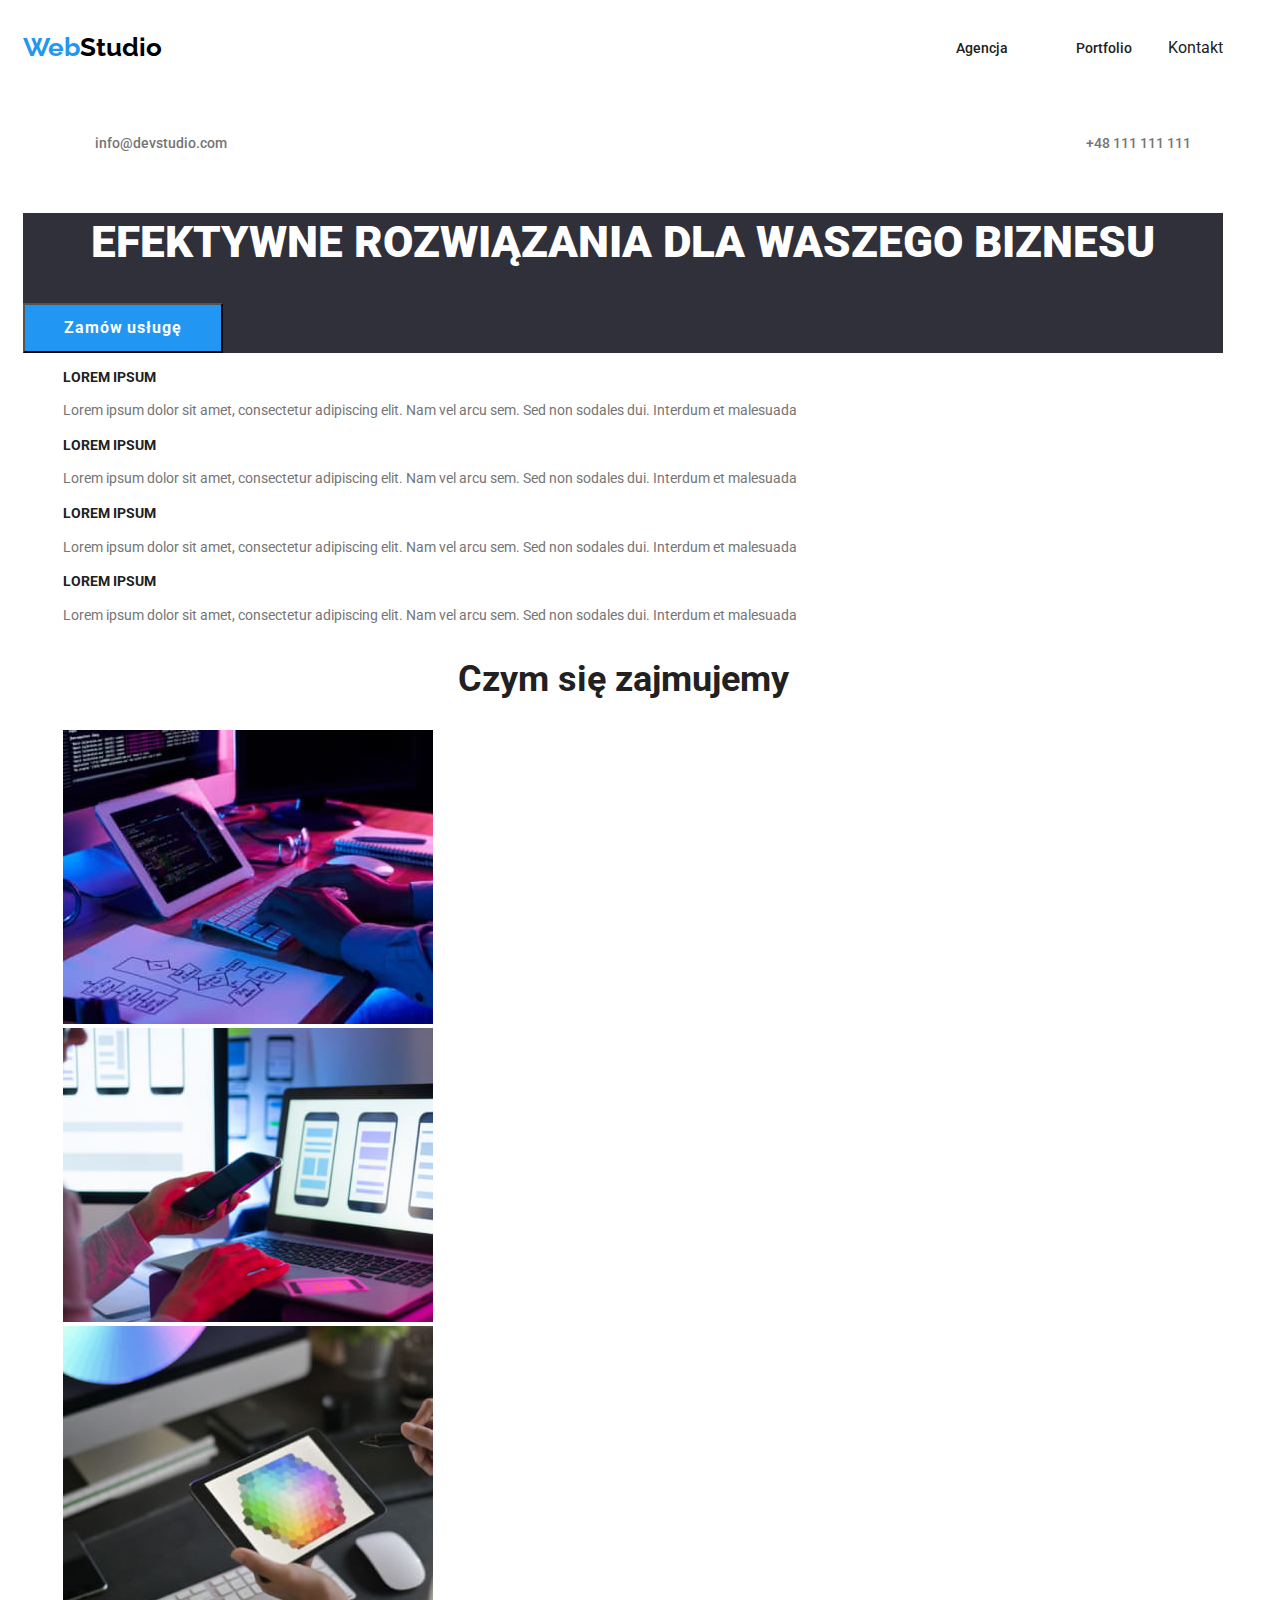
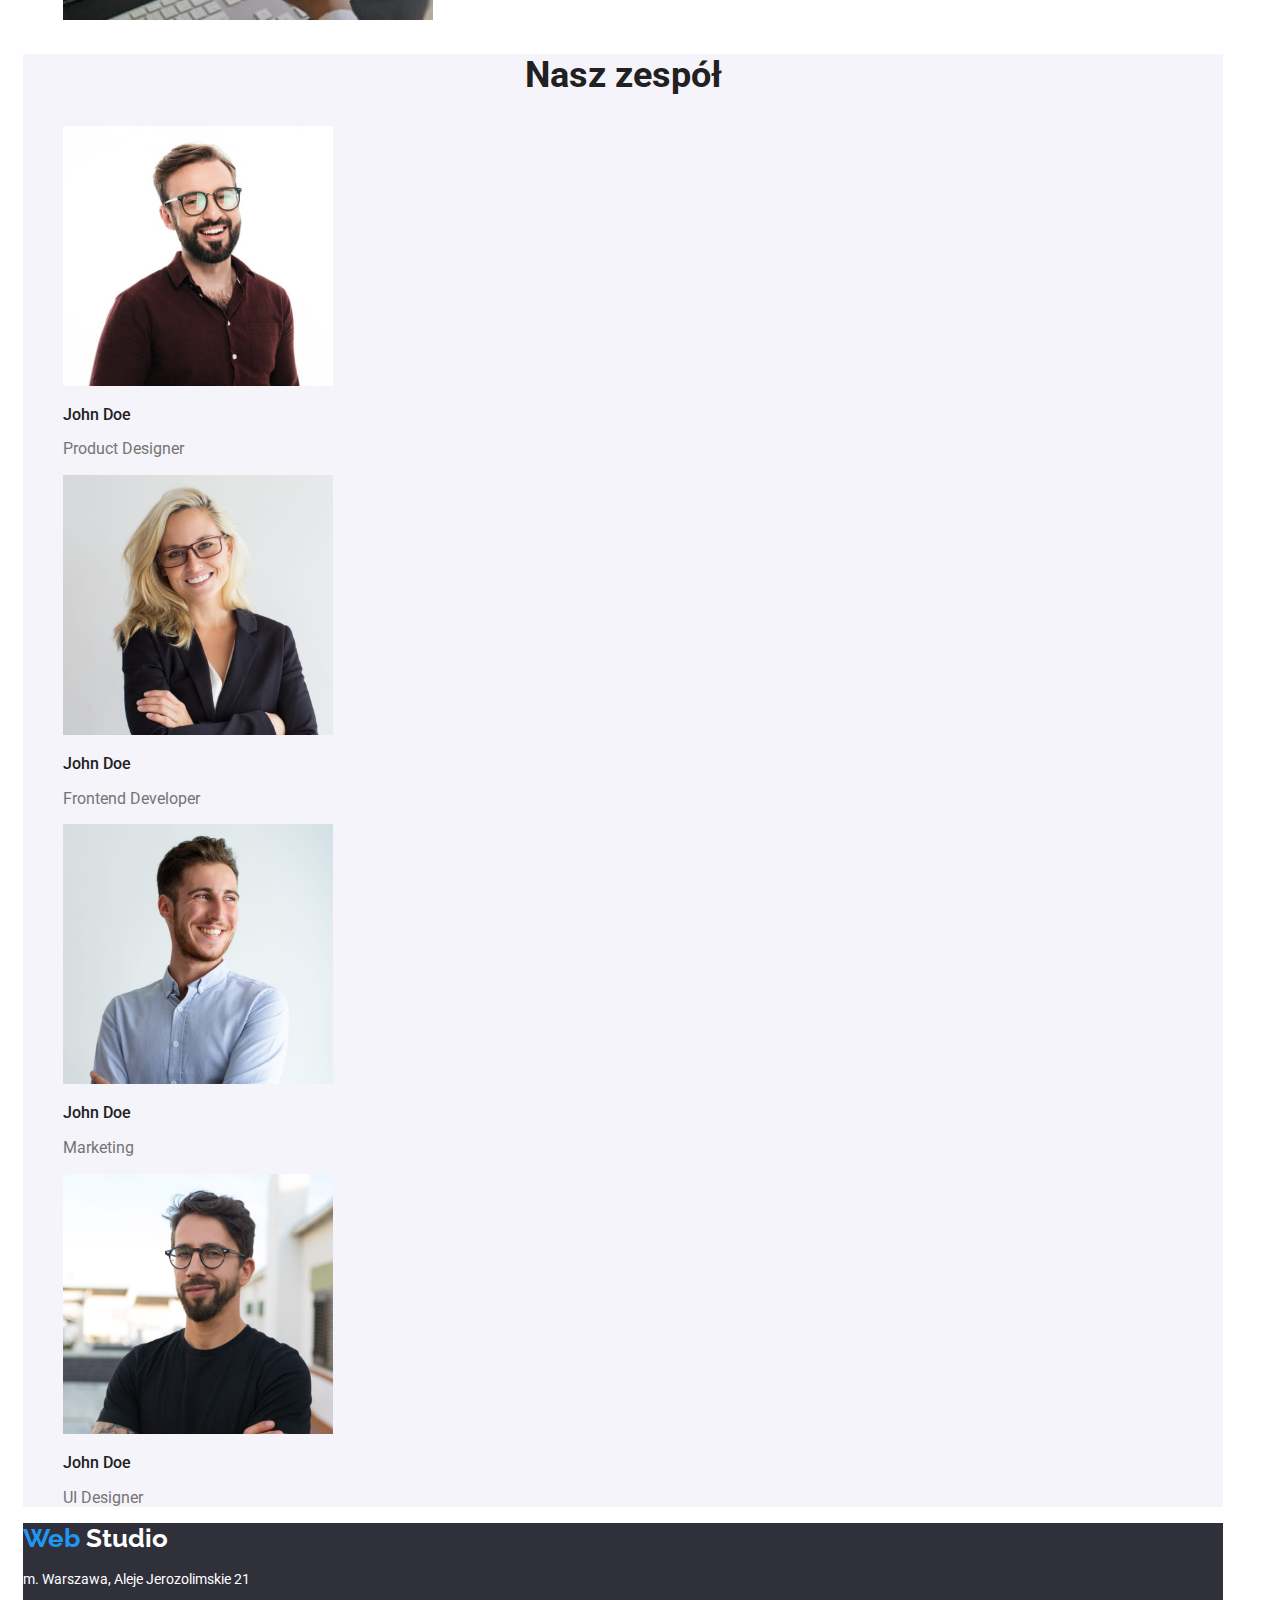
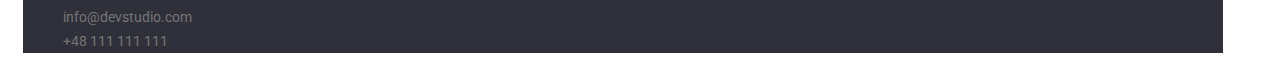
==== index.html @ 8aa7c11d "update files" ====
<!DOCTYPE html>
<html lang="pl">
  <head>
    <meta charset="UTF-8" >
    <meta http-equiv="X-UA-Compatible" content="IE=edge" >
    <meta name="viewport" content="width=device-width, initial-scale=1.0" >
    <title>Studio</title>
    <link rel="preconnect" href="https://fonts.googleapis.com" >
    <link rel="preconnect" href="https://fonts.gstatic.com" crossorigin >
    <link
      href="https://fonts.googleapis.com/css2?family=Raleway:wght@700&family=Roboto:wght@400;500;700;900&display=swap"
      rel="stylesheet"
    >
    <link rel="stylesheet" href="./css/styles.css" >
  </head>
  <body class="container">
    <header class="header-container">
      <nav class="flex-list">
        <a class="webstudio" href="#"
          ><span class="logo-element">Web</span
          ><span class="logo-second-element">Studio</span></a
        >
        <ul class="header-links">
          <li><a class="link" href="/">Agencja</a></li>
          <li><a class="link" href="./portfolio.html">Portfolio</a></li>
          <li"><a class="link" href="/kontakt">Kontakt</a></li>
        </ul>
      </nav>
      <div class="header-links" class="flex-list">
        <ul class="flex-list">
          <li>
            <a class="contacts-link" href="mailto:info@devstudio.com"
              >info@devstudio.com</a
            >
          </li>
          <li>
            <a class="contacts-link" href="tel:+48111111111">+48 111 111 111</a>
          </li>
        </ul>
      </div>
    </header>
    <main>
      <section class="first-section">
        <h1>EFEKTYWNE ROZWIĄZANIA DLA WASZEGO BIZNESU</h1>
        <button type="button" class="button">Zamów usługę</button>
      </section>
      <section class="second-section">
        <!-- <h2>Lorem ipsum sekcja</h2> -->
        <div>
          <ul>
            <li>
              <h3>LOREM IPSUM</h3>
              <p class="second-section-paragraph">
                Lorem ipsum dolor sit amet, consectetur adipiscing elit. Nam vel
                arcu sem. Sed non sodales dui. Interdum et malesuada
              </p>
            </li>
            <li>
              <h3>LOREM IPSUM</h3>
              <p class="second-section-paragraph">
                Lorem ipsum dolor sit amet, consectetur adipiscing elit. Nam vel
                arcu sem. Sed non sodales dui. Interdum et malesuada
              </p>
            </li>
            <li>
              <h3>LOREM IPSUM</h3>
              <p class="second-section-paragraph">
                Lorem ipsum dolor sit amet, consectetur adipiscing elit. Nam vel
                arcu sem. Sed non sodales dui. Interdum et malesuada
              </p>
            </li>
            <li>
              <h3>LOREM IPSUM</h3>
              <p class="second-section-paragraph">
                Lorem ipsum dolor sit amet, consectetur adipiscing elit. Nam vel
                arcu sem. Sed non sodales dui. Interdum et malesuada
              </p>
            </li>
          </ul>
        </div>
      </section>
      <section class="second-section">
        <div>
          <h2>Czym się zajmujemy</h2>
          <ul>
            <li>
              <img
                src="./images/img1.jpg"
                alt="programowanie"
                width="370"
                height="294"
              >
            </li>
            <li>
              <img
                src="./images/img2.jpg"
                alt="tworzenie aplikacji"
                width="370"
                height="294"
              >
            </li>
            <li>
              <img
                src="./images/img3.jpg"
                alt="tworzenie grafiki"
                width="370"
                height="294"
              >
            </li>
          </ul>
        </div>
      </section>
      <section class="third-section">
        <h2>Nasz zespół</h2>
        <ul>
          <li>
            <img
              src="./images/img4.jpg"
              alt="John Doe"
              width="270"
              height="260"
            >
            <h3>John Doe</h3>
            <p class="position-description">Product Designer</p>
          </li>
          <li>
            <img
              src="./images/img5.jpg"
              alt="John Doe"
              width="270"
              height="260"
            >
            <h3>John Doe</h3>
            <p class="position-description">Frontend Developer</p>
          </li>
          <li>
            <img
              src="./images/img6.jpg"
              alt="John Doe"
              width="270"
              height="260"
            >
            <h3>John Doe</h3>
            <p class="position-description">Marketing</p>
          </li>
          <li>
            <img
              src="./images/img7.jpg"
              alt="John Doe"
              width="270"
              height="260"
            >
            <h3>John Doe</h3>
            <p class="position-description">UI Designer</p>
          </li>
        </ul>
      </section>
    </main>
    <footer>
      <a class="webstudio" href="#"
        ><span class="logo-element">Web</span>
        <span class="logo-footer">Studio</span></a
      >
      <address>
        <p>m. Warszawa, Aleje Jerozolimskie 21</p>
        <ul>
          <li>
            <a class="contacts-link" href="mailto:info@devstudio.com"
              >info@devstudio.com</a
            >
          </li>
          <li>
            <a class="contacts-link" href="tel:+48111111111">+48 111 111 111</a>
          </li>
        </ul>
      </address>
    </footer>
  </body>
</html>
---- css/styles.css ----
:root{
  --background-color-haeder:rgba(255, 255, 255, 1);
  --second-brand-color:rgba(47, 48, 58, 1);
  --list-font-color:rgba(117, 117, 117, 1);
}
body {
  font-family: "Roboto", sans-serif, "Raleway", sans-serif;
  color:rgba(33, 33, 33, 1);
}
/* header */
header {
  background-color:var(--background-color-haeder);
}
.webstudio {
  font-family: "Raleway", sans-serif;
  font-weight: 700;
  font-size: 26px;
  line-height: 1.17;
  text-decoration: none;
  cursor: auto;
  margin-top: 24px;
  margin-bottom:25px;
}
.logo-element {
  color: #2196f3;
}
.header-links li {
  font-weight: 500;
  font-size: 14px;
  line-height: 1.17;
  margin-top: 32px;
  margin:32px;
}
.link {
  color: rgba(33, 33, 33, 1);
  text-decoration: none;
}
.link:active,
.link:hover,
.link:focus {
  color: rgba(33, 150, 243, 1);
}
.contacts-link {
  color: var(--list-font-color);
  text-decoration: none;
}
.contacts-link:active,
.contacts-link:hover,
.contacts-link:focus {
  color: rgba(33, 150, 243, 1);
}
.logo-second-element {
  color: rgba(0, 0, 0, 1);
}
/* main */
.first-section {
  background-color: #2f303a;
}

h1 {
  color: #ffffff;
  text-align: center;
  font-size: 44px;
  line-height: 1.36;
  font-weight: 900;
}
button {
  font-family: inherit;
  background-color: rgba(33, 150, 243, 1);
  width: 200px;
  height: 50px;
  color: rgba(255, 255, 255, 1);
  font-weight: 700;
  font-size: 16px;
  line-height: 1.87;
  letter-spacing: 0.06em;
  text-align: center;
  cursor: pointer;
}

.button:active,
.button:hover,
.button:focus {
  background-color: rgb(16, 234, 250);
}
/* sections */
h2 {
  font-size: 36px;
  line-height: 1.17;
  text-align: center;
}
.second-section {
  background-color: #ffffff;
}
.second-section h3 {
  font-size: 14px;
  line-height: 1.17;
}
.second-section-paragraph {
  color: var(--list-font-color);
  font-size: 14px;
  line-height: 1.71;
}
.third-section {
  background-color: #f5f4fa;
}
.third-section h3 {
  font-weight: 500;
  font-size: 16px;
  line-height: 1.17;
}
.position-description {
  color: var(--list-font-color);
  font-size: 16px;
  line-height: 1.17;
}
footer {
  background-color:var(--second-brand-color);
}
.logo-footer {
  color: #ffffff;
}
address {
  font-size: 14px;
  line-height: 1.71;
  font-style: normal;
}
address > p {
  color: #ffffff;
  font-weight: 400;
  font-size: 14px;
  line-height: 1.71;
}
.contacts {
  color: rgba(255, 255, 255, 0.6);
  text-decoration: none;
}
ul {
  list-style-type: none;
}
.footer-portfolio {
  text-decoration-line: underline;
  color: var(--list-font-color);
}
.button-portfolio {
  color: rgba(33, 33, 33, 1);
  font-weight: 500;
  font-size: 16px;
  line-height: 1.625;
  letter-spacing: 0.03em;
  text-align: center;
  background-color: rgba(245, 244, 250, 1);
  width: 93px;
  height: 38px;
}
.button-portfolio:active,
.button-portfolio:focus,
.button-portfolio:hover {
  background-color: rgba(33, 150, 243, 1);
  color: rgba(255, 255, 255, 1);
}
.main-portfolio h3 {
  font-size: 18px;
  line-height: 2;
}
.main-portfolio p {
  color: var(--list-font-color);
  font-size: 16px;
  line-height: 1.875;
}
.main-portfolio section {
  background-color: #e5e5e5;
}
a:not(.webstudio){
  cursor:pointer;
}
.container{
  max-width: 1200px;
  padding: 0 15px;
}
header li{
  display: inline;
} 
/* * {
  box-sizing:content-box
} */
.flex-list {
  display: flex;
  flex-direction: row;
  flex-wrap: wrap;
  align-content: center;
  justify-content: space-between;
  align-items: center;
  /* margin-left: 215px;
  margin-right: 227px;
  flex-basis: ; */
}
.second-section main{
  display: flex;
  flex-direction: row;
  flex-wrap: wrap;
  align-content: center;
  justify-content: space-between;
}
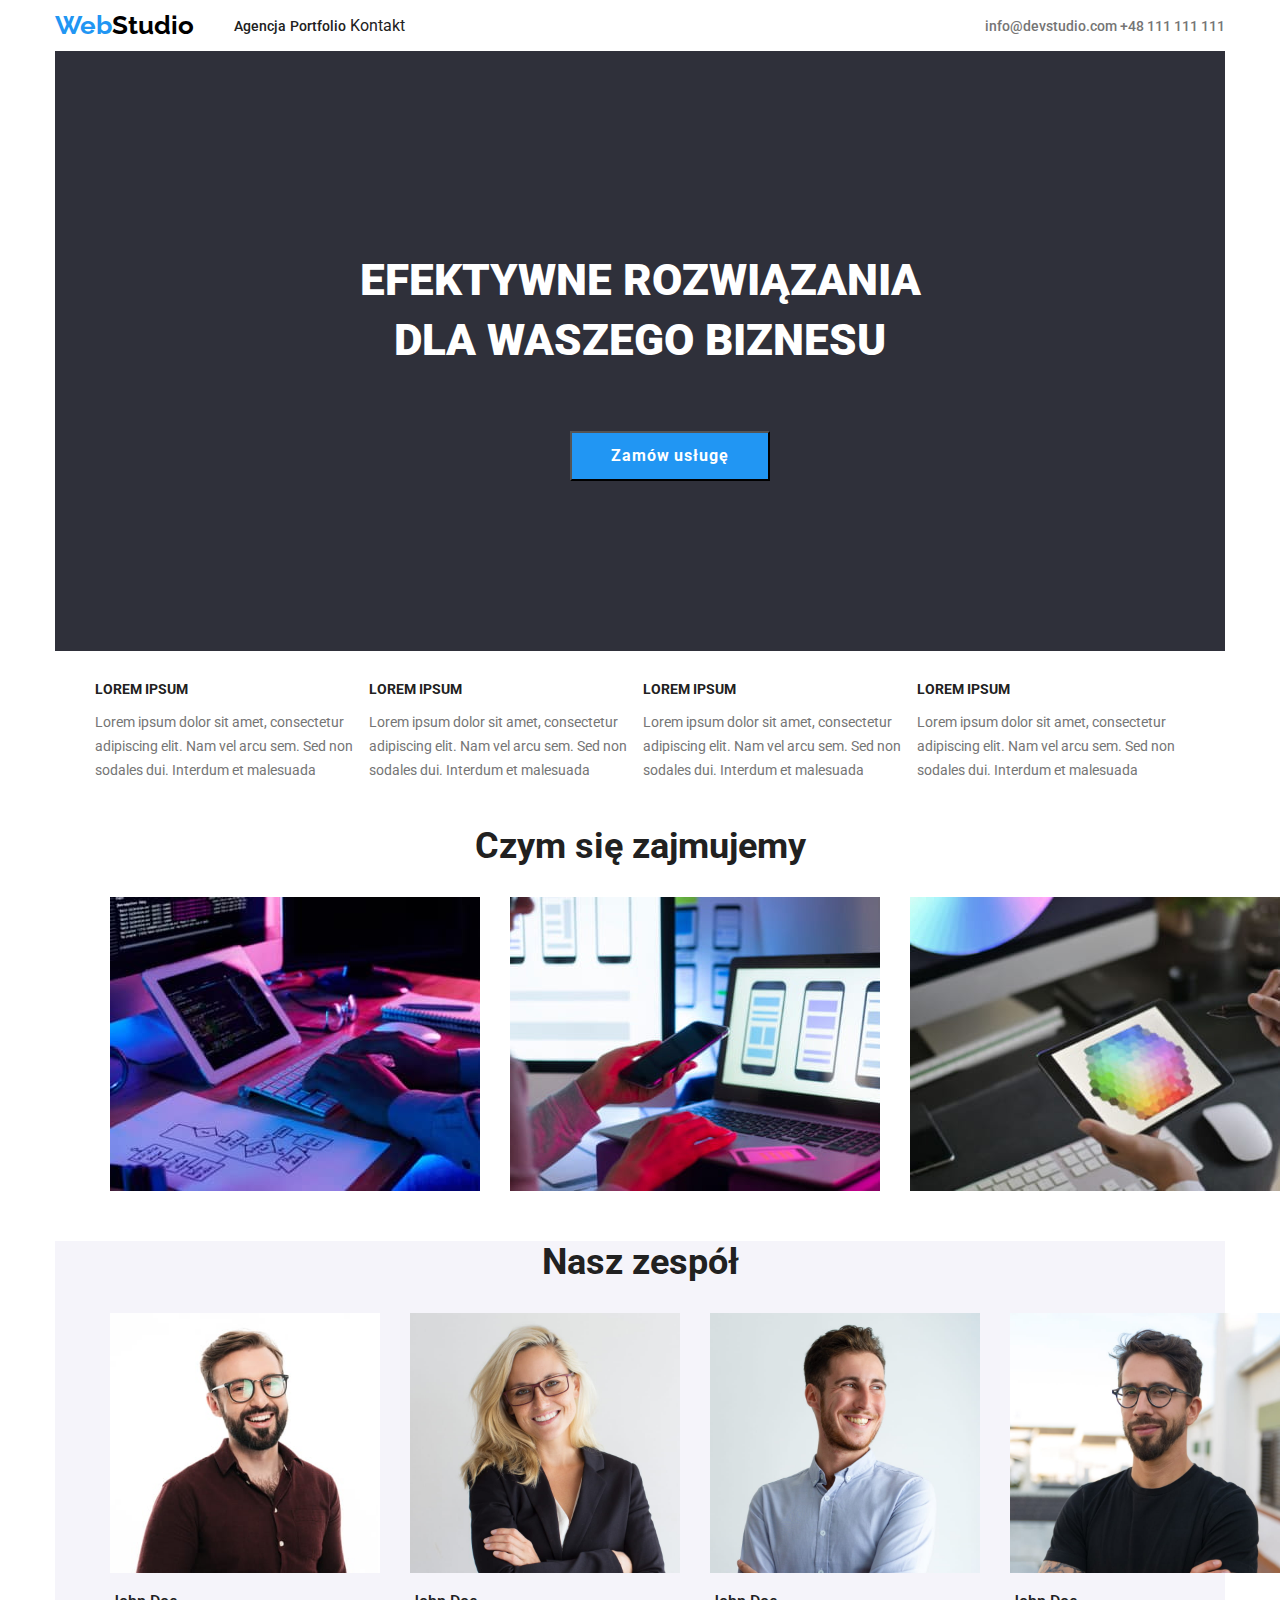
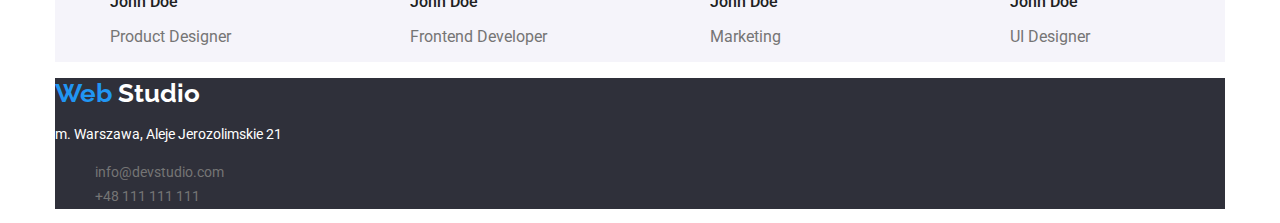
==== commit e51aa004: "update2" ====
--- a/index.html
+++ b/index.html
@@ -40,36 +40,38 @@
       </div>
     </header>
     <main>
-      <section class="first-section">
-        <h1>EFEKTYWNE ROZWIĄZANIA DLA WASZEGO BIZNESU</h1>
-        <button type="button" class="button">Zamów usługę</button>
+      <section class="first-section container" >
+        <div>
+          <div class="container"><h1 class="header-main">EFEKTYWNE ROZWIĄZANIA DLA WASZEGO BIZNESU</h1></div>
+          <div class="button-container"><button type="button" class="button">Zamów usługę</button></div>
+        </div>
       </section>
       <section class="second-section">
         <!-- <h2>Lorem ipsum sekcja</h2> -->
-        <div>
+        <div class="second-section-flex">
           <ul>
-            <li>
+            <li class="list-item">
               <h3>LOREM IPSUM</h3>
               <p class="second-section-paragraph">
                 Lorem ipsum dolor sit amet, consectetur adipiscing elit. Nam vel
                 arcu sem. Sed non sodales dui. Interdum et malesuada
               </p>
             </li>
-            <li>
+            <li class="list-item">
               <h3>LOREM IPSUM</h3>
               <p class="second-section-paragraph">
                 Lorem ipsum dolor sit amet, consectetur adipiscing elit. Nam vel
                 arcu sem. Sed non sodales dui. Interdum et malesuada
               </p>
             </li>
-            <li>
+            <li class="list-item">
               <h3>LOREM IPSUM</h3>
               <p class="second-section-paragraph">
                 Lorem ipsum dolor sit amet, consectetur adipiscing elit. Nam vel
                 arcu sem. Sed non sodales dui. Interdum et malesuada
               </p>
             </li>
-            <li>
+            <li class="list-item">
               <h3>LOREM IPSUM</h3>
               <p class="second-section-paragraph">
                 Lorem ipsum dolor sit amet, consectetur adipiscing elit. Nam vel
@@ -80,9 +82,9 @@
         </div>
       </section>
       <section class="second-section">
-        <div>
+        <div class="container">
           <h2>Czym się zajmujemy</h2>
-          <ul>
+          <ul class="image-section-1">
             <li>
               <img
                 src="./images/img1.jpg"
@@ -110,9 +112,9 @@
           </ul>
         </div>
       </section>
-      <section class="third-section">
+      <section class="third-section container">
         <h2>Nasz zespół</h2>
-        <ul>
+        <ul class="image-section-2">
           <li>
             <img
               src="./images/img4.jpg"
--- a/css/styles.css
+++ b/css/styles.css
@@ -18,8 +18,8 @@
   line-height: 1.17;
   text-decoration: none;
   cursor: auto;
-  margin-top: 24px;
-  margin-bottom:25px;
+  margin: auto;
+  padding:auto;
 }
 .logo-element {
   color: #2196f3;
@@ -28,8 +28,8 @@
   font-weight: 500;
   font-size: 14px;
   line-height: 1.17;
-  margin-top: 32px;
-  margin:32px;
+  margin:auto;
+  padding: auto;
 }
 .link {
   color: rgba(33, 33, 33, 1);
@@ -55,6 +55,7 @@
 /* main */
 .first-section {
   background-color: #2f303a;
+  height: 600px;
 }
 
 h1 {
@@ -177,28 +178,76 @@
 .container{
   max-width: 1200px;
   padding: 0 15px;
+  margin:0 auto;
+  width: 100%;
 }
 header li{
   display: inline;
 } 
-/* * {
-  box-sizing:content-box
-} */
-.flex-list {
+* {
+  box-sizing: border-box;
+}
+.header-container {
   display: flex;
   flex-direction: row;
   flex-wrap: wrap;
   align-content: center;
-  justify-content: space-between;
+  justify-content:space-between;
   align-items: center;
-  /* margin-left: 215px;
-  margin-right: 227px;
-  flex-basis: ; */
-}
-.second-section main{
+  background-size:cover;
+}
+nav {
   display: flex;
-  flex-direction: row;
-  flex-wrap: wrap;
+}
+.list-item{
+  display: inline-block;
+  width:270px;
+  height:101px;
+  flex-basis:280px;
+}
+.second-section{
+  display:flex;
+  justify-content:space-between;
+  flex-direction:row;
+  justify-content:flex-start;
+}
+.second-section-paragraph{
+  margin-top:10px;
+  height:75px;
+  margin-right:10px;
+}
+.image-section-1{
+  display:flex;
+  flex-direction:row;
+  justify-content: space-around;
   align-content: center;
-  justify-content: space-between;
-}
+  gap:30px;
+
+}
+.image-section-2{
+  display:flex;
+  flex-direction:row;
+  justify-content: space-around;
+  align-content: center;
+  gap:30px;
+}
+
+.header-main{
+  display:inline-block;
+  max-width: 696px;
+  max-height: 120px;
+  margin-left:252px;
+  margin-right: 252px;
+  margin-top:200px;
+  margin-bottom:30px;
+
+}
+.button-container{
+  /* position:absolute; */
+  max-width: 200px;
+  max-height: 50px;
+  margin:30px 500px 210px 500px;
+  /* display: flex;
+  justify-content: center;
+  align-items: center; */
+}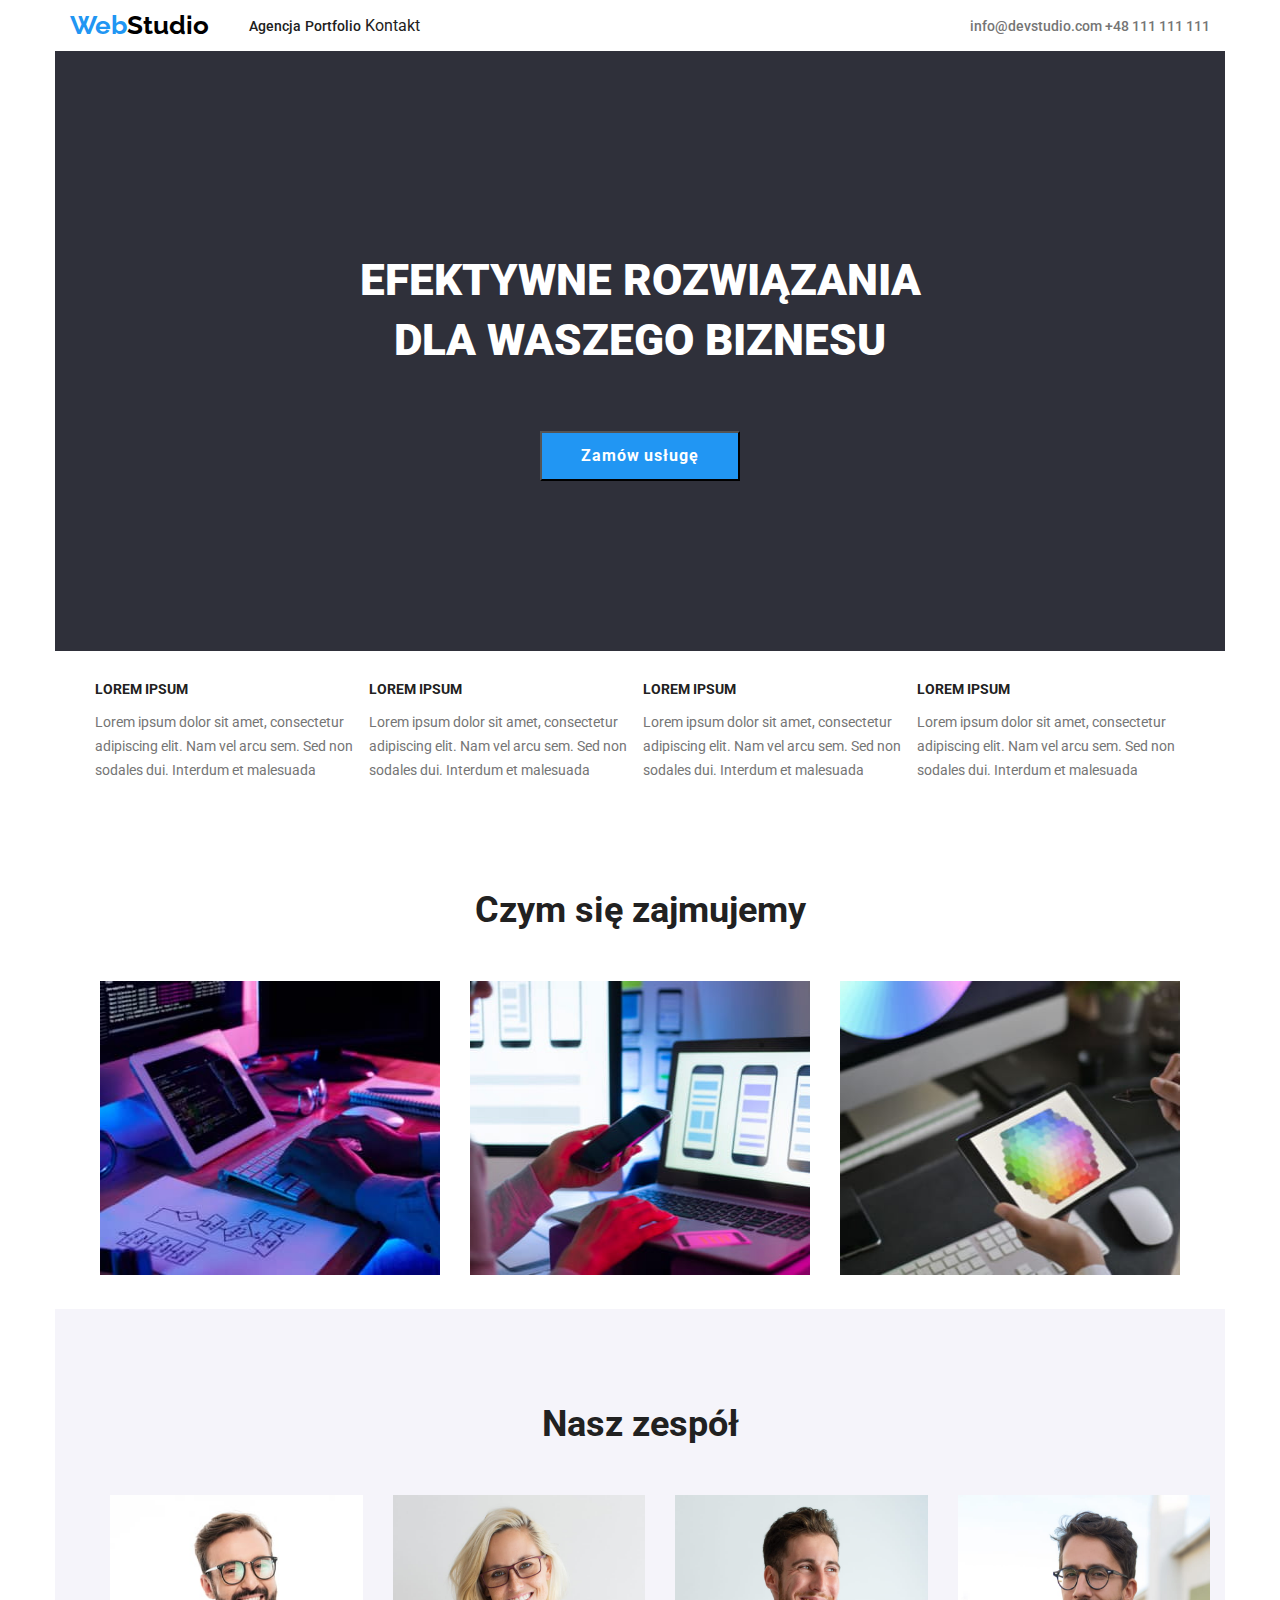
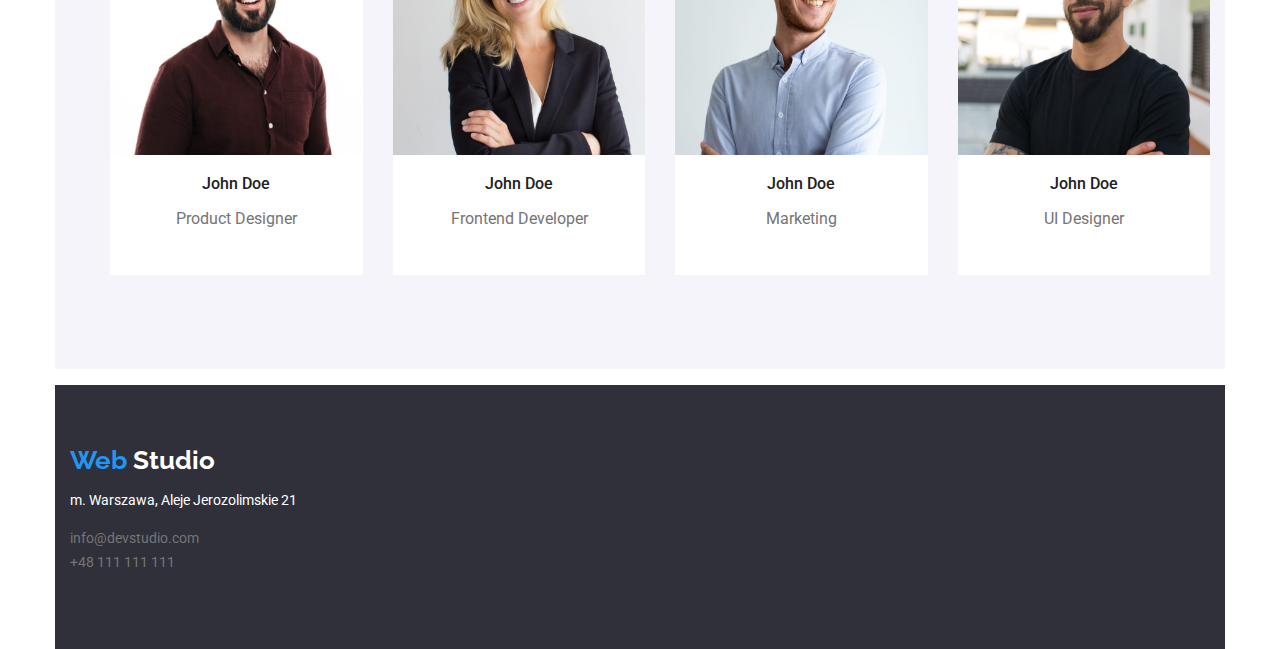
==== commit ee7194b8: "update3" ====
--- a/index.html
+++ b/index.html
@@ -14,7 +14,7 @@
     <link rel="stylesheet" href="./css/styles.css" >
   </head>
   <body class="container">
-    <header class="header-container">
+    <header class="header-container container">
       <nav class="flex-list">
         <a class="webstudio" href="#"
           ><span class="logo-element">Web</span
@@ -41,9 +41,9 @@
     </header>
     <main>
       <section class="first-section container" >
-        <div>
-          <div class="container"><h1 class="header-main">EFEKTYWNE ROZWIĄZANIA DLA WASZEGO BIZNESU</h1></div>
-          <div class="button-container"><button type="button" class="button">Zamów usługę</button></div>
+        <div class="first-section container">
+        <div><h1 class="header-main">EFEKTYWNE ROZWIĄZANIA DLA WASZEGO BIZNESU</h1></div>
+        <div class="button-container"><button type="button" class="button">Zamów usługę</button></div>
         </div>
       </section>
       <section class="second-section">
@@ -81,10 +81,10 @@
           </ul>
         </div>
       </section>
-      <section class="second-section">
+      <section class="second-section container">
         <div class="container">
-          <h2>Czym się zajmujemy</h2>
-          <ul class="image-section-1">
+          <h2 class="container team-description">Czym się zajmujemy</h2>
+          <ul class="image-section-1 container">
             <li>
               <img
                 src="./images/img1.jpg"
@@ -113,69 +113,71 @@
         </div>
       </section>
       <section class="third-section container">
-        <h2>Nasz zespół</h2>
+        <h2 class="team-description">Nasz zespół</h2>
         <ul class="image-section-2">
           <li>
-            <img
+            <div class="photo-block"><img
               src="./images/img4.jpg"
               alt="John Doe"
               width="270"
               height="260"
             >
             <h3>John Doe</h3>
-            <p class="position-description">Product Designer</p>
+            <p class="position-description">Product Designer</p></div>
           </li>
           <li>
-            <img
+            <div class="photo-block"><img
               src="./images/img5.jpg"
               alt="John Doe"
               width="270"
               height="260"
             >
             <h3>John Doe</h3>
-            <p class="position-description">Frontend Developer</p>
+            <p class="position-description">Frontend Developer</p></div>
           </li>
           <li>
-            <img
+            <div class="photo-block"><img
               src="./images/img6.jpg"
               alt="John Doe"
               width="270"
               height="260"
             >
             <h3>John Doe</h3>
-            <p class="position-description">Marketing</p>
+            <p class="position-description">Marketing</p></div>
           </li>
           <li>
-            <img
+            <div class="photo-block"><img
               src="./images/img7.jpg"
               alt="John Doe"
               width="270"
               height="260"
             >
             <h3>John Doe</h3>
-            <p class="position-description">UI Designer</p>
+            <p class="position-description">UI Designer</p></div>
           </li>
         </ul>
       </section>
     </main>
-    <footer>
-      <a class="webstudio" href="#"
-        ><span class="logo-element">Web</span>
-        <span class="logo-footer">Studio</span></a
-      >
-      <address>
-        <p>m. Warszawa, Aleje Jerozolimskie 21</p>
-        <ul>
-          <li>
-            <a class="contacts-link" href="mailto:info@devstudio.com"
+    <footer class="container">
+      <div class="footer-elements">
+        <a class="webstudio" href="#">
+          <span class="logo-element">Web</span>
+          <span class="logo-footer">Studio</span></a
+          >
+        <address>
+          <p>m. Warszawa, Aleje Jerozolimskie 21</p>
+          <ul class="footer-list">
+            <li>
+              <a class="contacts-link" href="mailto:info@devstudio.com"
               >info@devstudio.com</a
             >
-          </li>
-          <li>
-            <a class="contacts-link" href="tel:+48111111111">+48 111 111 111</a>
-          </li>
-        </ul>
-      </address>
+            </li>
+            <li>
+              <a class="contacts-link" href="tel:+48111111111">+48 111 111 111</a>
+            </li>
+          </ul>
+        </address>
+      </div>
     </footer>
   </body>
 </html>
--- a/css/styles.css
+++ b/css/styles.css
@@ -3,6 +3,15 @@
   --second-brand-color:rgba(47, 48, 58, 1);
   --list-font-color:rgba(117, 117, 117, 1);
 }
+* {
+  box-sizing: border-box;
+}
+.container{
+  max-width: 1200px;
+  padding: 0 15px;
+  margin:0 auto;
+  width: 100%;
+}
 body {
   font-family: "Roboto", sans-serif, "Raleway", sans-serif;
   color:rgba(33, 33, 33, 1);
@@ -37,7 +46,7 @@
 }
 .link:active,
 .link:hover,
-.link:focus {
+.link:focus {first-sec
   color: rgba(33, 150, 243, 1);
 }
 .contacts-link {
@@ -56,6 +65,7 @@
 .first-section {
   background-color: #2f303a;
   height: 600px;
+  position: relative;
 }
 
 h1 {
@@ -64,6 +74,7 @@
   font-size: 44px;
   line-height: 1.36;
   font-weight: 900;
+  /* padding:auto; */
 }
 button {
   font-family: inherit;
@@ -77,6 +88,7 @@
   letter-spacing: 0.06em;
   text-align: center;
   cursor: pointer;
+
 }
 
 .button:active,
@@ -89,6 +101,7 @@
   font-size: 36px;
   line-height: 1.17;
   text-align: center;
+  margin-bottom: 50px;
 }
 .second-section {
   background-color: #ffffff;
@@ -219,17 +232,21 @@
 .image-section-1{
   display:flex;
   flex-direction:row;
-  justify-content: space-around;
+  justify-content: space-between;
   align-content: center;
-  gap:30px;
-
+  column-gap: 30px;
+  margin-top:50px;
 }
 .image-section-2{
   display:flex;
   flex-direction:row;
-  justify-content: space-around;
+  justify-content:space-between;
   align-content: center;
-  gap:30px;
+  column-gap:30px;
+  
+}
+.first-section {
+  position: relative;
 }
 
 .header-main{
@@ -243,11 +260,30 @@
 
 }
 .button-container{
-  /* position:absolute; */
-  max-width: 200px;
-  max-height: 50px;
-  margin:30px 500px 210px 500px;
-  /* display: flex;
+  margin-top:30px;
+  display: flex;
   justify-content: center;
-  align-items: center; */
+  align-items: center;
+}
+img{
+  width:100%;
+} 
+.team-description{
+  padding-top:94px;
+}
+.photo-block{
+  background-color:rgba(255, 255, 255, 1);
+ text-align: center;
+ /* padding-bottom: 30px; */
+ margin-bottom: 94px;
+ padding-bottom: 30px;
+}
+.footer-elements{
+  padding-top:60px;
+  padding-bottom: 60px;
+  display:block;
+  
+}
+.footer-list{
+  padding-left:0;
 }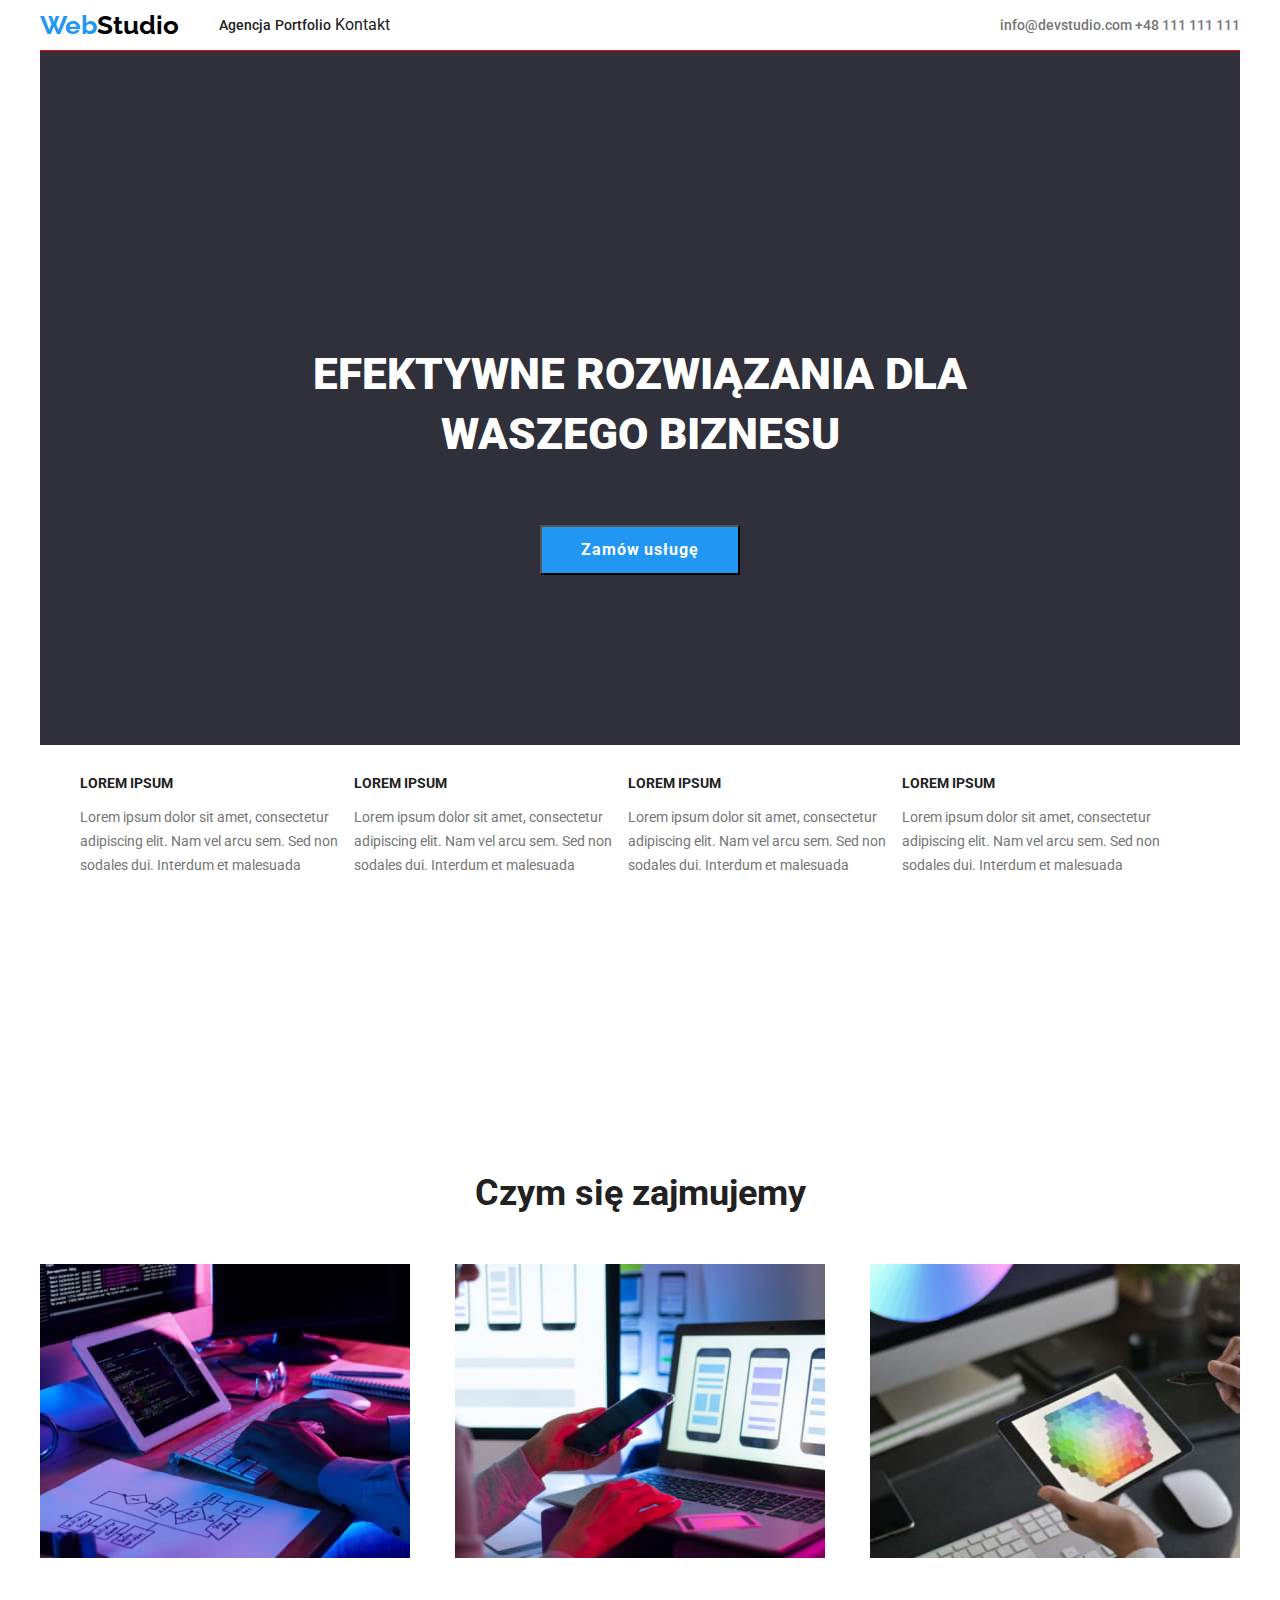
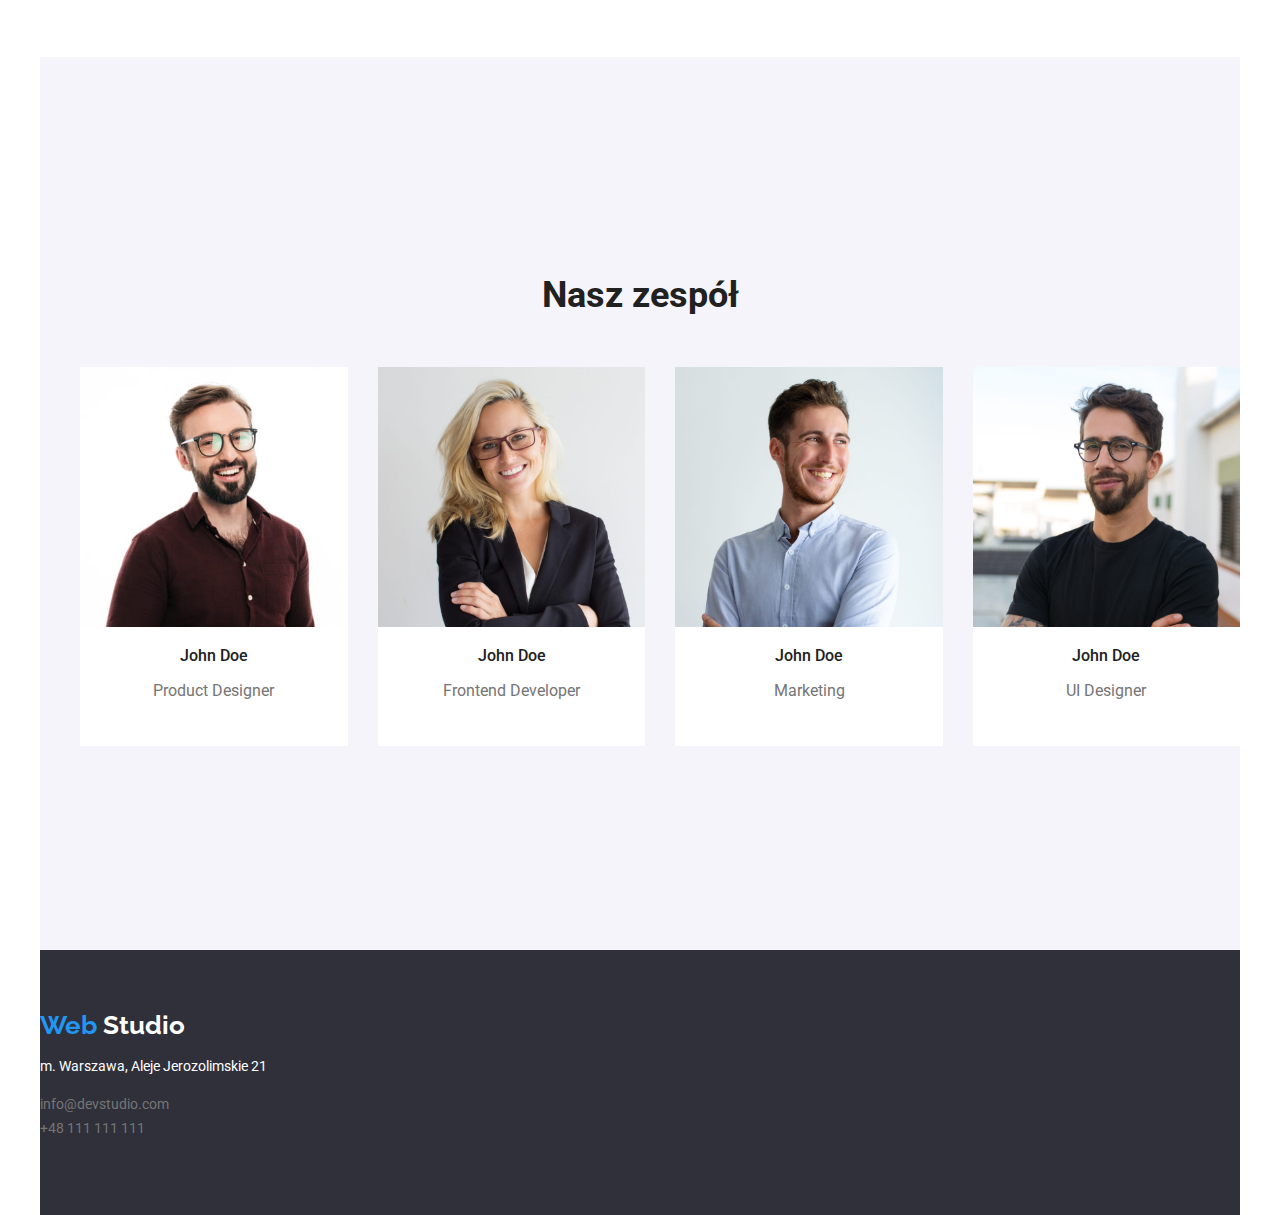
==== commit d05c867b: "update4" ====
--- a/index.html
+++ b/index.html
@@ -11,6 +11,10 @@
       href="https://fonts.googleapis.com/css2?family=Raleway:wght@700&family=Roboto:wght@400;500;700;900&display=swap"
       rel="stylesheet"
     >
+    <link
+    rel="stylesheet"
+    href="https://cdnjs.cloudflare.com/ajax/libs/modern-normalize/1.0.0/modern-normalize.min.css"
+  />
     <link rel="stylesheet" href="./css/styles.css" >
   </head>
   <body class="container">
@@ -40,13 +44,13 @@
       </div>
     </header>
     <main>
-      <section class="first-section container" >
+      <section class="first-section container section" >
         <div class="first-section container">
         <div><h1 class="header-main">EFEKTYWNE ROZWIĄZANIA DLA WASZEGO BIZNESU</h1></div>
         <div class="button-container"><button type="button" class="button">Zamów usługę</button></div>
         </div>
       </section>
-      <section class="second-section">
+      <section class="second-section section">
         <!-- <h2>Lorem ipsum sekcja</h2> -->
         <div class="second-section-flex">
           <ul>
@@ -81,12 +85,12 @@
           </ul>
         </div>
       </section>
-      <section class="second-section container">
+      <section class="second-section container section">
         <div class="container">
           <h2 class="container team-description">Czym się zajmujemy</h2>
           <ul class="image-section-1 container">
             <li>
-              <img
+              <img class="image-main-page"
                 src="./images/img1.jpg"
                 alt="programowanie"
                 width="370"
@@ -94,7 +98,7 @@
               >
             </li>
             <li>
-              <img
+              <img class="image-main-page"
                 src="./images/img2.jpg"
                 alt="tworzenie aplikacji"
                 width="370"
@@ -102,7 +106,7 @@
               >
             </li>
             <li>
-              <img
+              <img class="image-main-page"
                 src="./images/img3.jpg"
                 alt="tworzenie grafiki"
                 width="370"
@@ -112,11 +116,11 @@
           </ul>
         </div>
       </section>
-      <section class="third-section container">
+      <section class="third-section container section">
         <h2 class="team-description">Nasz zespół</h2>
         <ul class="image-section-2">
           <li>
-            <div class="photo-block"><img
+            <div class="photo-block"><img class="image-main-page"
               src="./images/img4.jpg"
               alt="John Doe"
               width="270"
@@ -126,7 +130,7 @@
             <p class="position-description">Product Designer</p></div>
           </li>
           <li>
-            <div class="photo-block"><img
+            <div class="photo-block"><img class="image-main-page"
               src="./images/img5.jpg"
               alt="John Doe"
               width="270"
@@ -136,7 +140,7 @@
             <p class="position-description">Frontend Developer</p></div>
           </li>
           <li>
-            <div class="photo-block"><img
+            <div class="photo-block"><img class="image-main-page"
               src="./images/img6.jpg"
               alt="John Doe"
               width="270"
@@ -146,7 +150,7 @@
             <p class="position-description">Marketing</p></div>
           </li>
           <li>
-            <div class="photo-block"><img
+            <div class="photo-block"><img class="image-main-page"
               src="./images/img7.jpg"
               alt="John Doe"
               width="270"
--- a/css/styles.css
+++ b/css/styles.css
@@ -8,7 +8,7 @@
 }
 .container{
   max-width: 1200px;
-  padding: 0 15px;
+  padding: 0;
   margin:0 auto;
   width: 100%;
 }
@@ -66,6 +66,7 @@
   background-color: #2f303a;
   height: 600px;
   position: relative;
+  padding: 0;
 }
 
 h1 {
@@ -105,6 +106,7 @@
 }
 .second-section {
   background-color: #ffffff;
+  
 }
 .second-section h3 {
   font-size: 14px;
@@ -183,14 +185,14 @@
   line-height: 1.875;
 }
 .main-portfolio section {
-  background-color: #e5e5e5;
+  background-color: rgba(255, 255, 255, 1);
 }
 a:not(.webstudio){
   cursor:pointer;
 }
 .container{
   max-width: 1200px;
-  padding: 0 15px;
+  padding: 0;
   margin:0 auto;
   width: 100%;
 }
@@ -265,7 +267,7 @@
   justify-content: center;
   align-items: center;
 }
-img{
+.image-main-page{
   width:100%;
 } 
 .team-description{
@@ -286,4 +288,35 @@
 }
 .footer-list{
   padding-left:0;
-}+}
+.button-links{
+  display:flex;
+  flex-direction: row;
+  align-items:flex-start;
+  justify-content: center;
+  margin-top: 100px;
+  margin-bottom:50px;
+}
+.portfolio-images{
+  display: flex;
+  flex-wrap:nowrap;
+  flex-direction: row;
+  align-items: center;
+  justify-content: center;
+  gap:30px;
+  padding: 0;
+  width: 100%;
+  margin: auto;
+
+}
+.photo-block-portfolio{
+  background-color:rgba(255, 255, 255, 1);
+}
+header{
+  border-bottom:solid red 1px;
+}
+.section{
+  padding-top: 94px;
+  padding-bottom: 94px;
+}
+
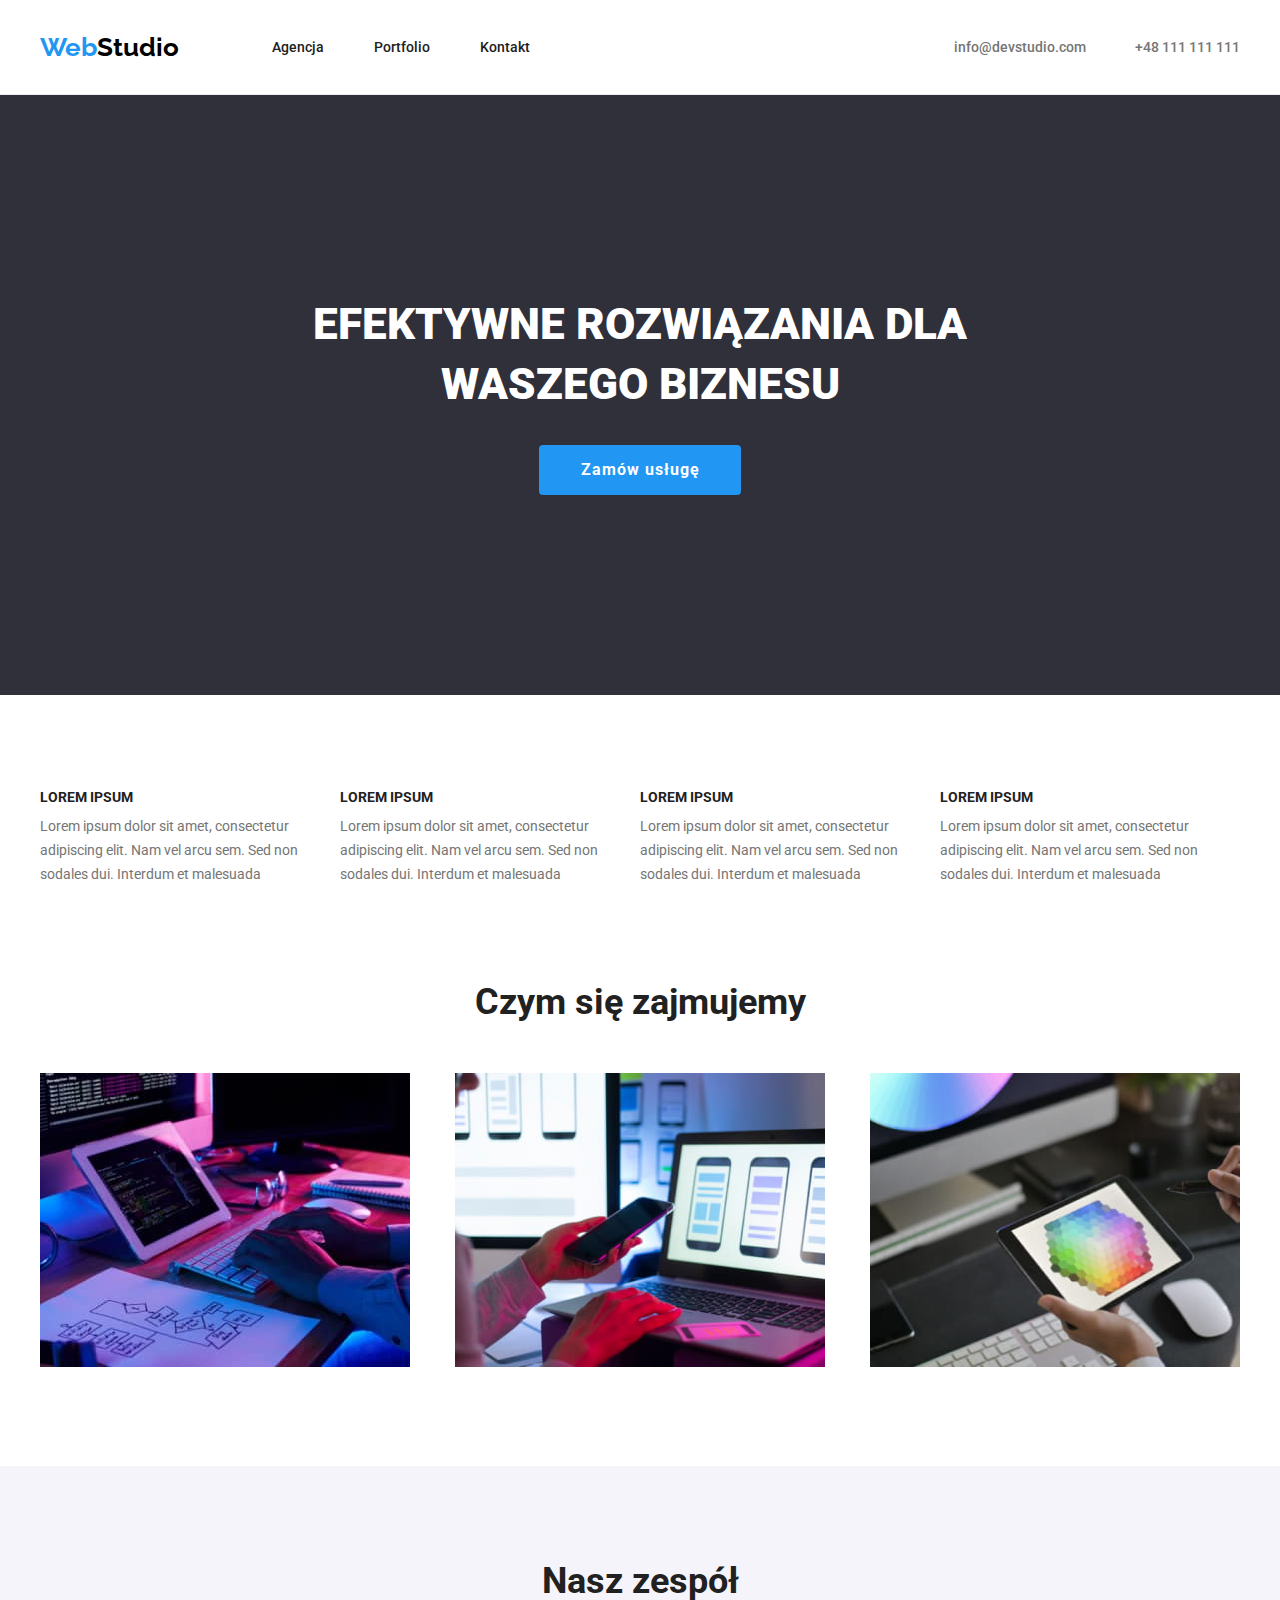
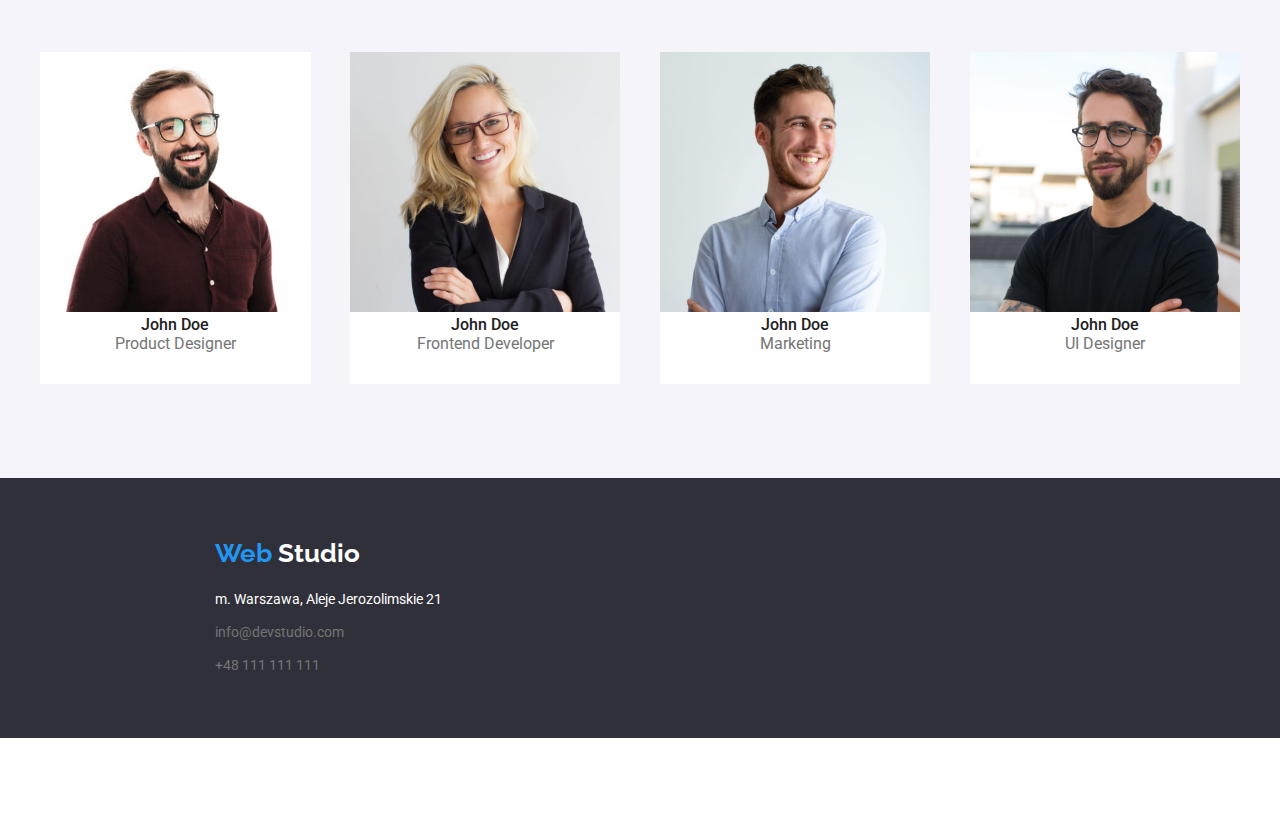
==== commit 3ce1d1b2: "last update" ====
--- a/index.html
+++ b/index.html
@@ -14,173 +14,183 @@
     <link
     rel="stylesheet"
     href="https://cdnjs.cloudflare.com/ajax/libs/modern-normalize/1.0.0/modern-normalize.min.css"
-  />
+  >
     <link rel="stylesheet" href="./css/styles.css" >
   </head>
-  <body class="container">
-    <header class="header-container container">
-      <nav class="flex-list">
-        <a class="webstudio" href="#"
-          ><span class="logo-element">Web</span
-          ><span class="logo-second-element">Studio</span></a
-        >
-        <ul class="header-links">
-          <li><a class="link" href="/">Agencja</a></li>
-          <li><a class="link" href="./portfolio.html">Portfolio</a></li>
-          <li"><a class="link" href="/kontakt">Kontakt</a></li>
-        </ul>
-      </nav>
-      <div class="header-links" class="flex-list">
-        <ul class="flex-list">
-          <li>
-            <a class="contacts-link" href="mailto:info@devstudio.com"
-              >info@devstudio.com</a
-            >
-          </li>
-          <li>
-            <a class="contacts-link" href="tel:+48111111111">+48 111 111 111</a>
-          </li>
-        </ul>
+  <body>
+    <header>
+      <div class="container header-container">
+        <nav>
+          <div class="logo"><a class="webstudio" href="#"
+          ><span class="logo-element ">Web</span
+          ><span class="logo-second-element">Studio</span></a> 
+          </div>
+          <ul class="header-links">
+            <li><a class="link" href="/">Agencja</a></li>
+            <li><a class="link" href="./portfolio.html">Portfolio</a></li>
+            <li><a class="link" href="/kontakt">Kontakt</a></li>
+          </ul>
+        </nav>
+        <div class="header-links address-list">
+          <ul class="flex-list">
+            <li>
+              <a class="contacts-link" href="mailto:info@devstudio.com"
+              >info@devstudio.com</a>
+            </li>
+            <li>
+              <a class="contacts-link" href="tel:+48111111111">+48 111 111 111</a>
+            </li>
+          </ul>
+        </div>
       </div>
     </header>
     <main>
-      <section class="first-section container section" >
+      <section class="first-section section" >
         <div class="first-section container">
-        <div><h1 class="header-main">EFEKTYWNE ROZWIĄZANIA DLA WASZEGO BIZNESU</h1></div>
-        <div class="button-container"><button type="button" class="button">Zamów usługę</button></div>
+          <div><h1 class="header-main">EFEKTYWNE ROZWIĄZANIA DLA WASZEGO BIZNESU</h1></div>
+          <div class="button-container"><button class="button" type="button">Zamów usługę</button></div>
         </div>
       </section>
-      <section class="second-section section">
+      <section class="second-section">
         <!-- <h2>Lorem ipsum sekcja</h2> -->
-        <div class="second-section-flex">
-          <ul>
-            <li class="list-item">
-              <h3>LOREM IPSUM</h3>
-              <p class="second-section-paragraph">
+        <div class="container">
+          <div class="second-section-flex">
+            <ul class="text-columns">
+              <li class="list-item">
+                <h3>LOREM IPSUM</h3>
+                <p class="second-section-paragraph">
                 Lorem ipsum dolor sit amet, consectetur adipiscing elit. Nam vel
                 arcu sem. Sed non sodales dui. Interdum et malesuada
-              </p>
-            </li>
-            <li class="list-item">
-              <h3>LOREM IPSUM</h3>
-              <p class="second-section-paragraph">
+                </p>
+              </li>
+              <li class="list-item">
+                <h3>LOREM IPSUM</h3>
+                <p class="second-section-paragraph">
                 Lorem ipsum dolor sit amet, consectetur adipiscing elit. Nam vel
                 arcu sem. Sed non sodales dui. Interdum et malesuada
-              </p>
-            </li>
-            <li class="list-item">
-              <h3>LOREM IPSUM</h3>
-              <p class="second-section-paragraph">
+                </p>
+              </li>
+              <li class="list-item">
+                <h3>LOREM IPSUM</h3>
+                <p class="second-section-paragraph">
                 Lorem ipsum dolor sit amet, consectetur adipiscing elit. Nam vel
                 arcu sem. Sed non sodales dui. Interdum et malesuada
-              </p>
-            </li>
-            <li class="list-item">
-              <h3>LOREM IPSUM</h3>
-              <p class="second-section-paragraph">
+                </p>
+              </li>
+              <li class="list-item">
+                <h3>LOREM IPSUM</h3>
+                <p class="second-section-paragraph">
                 Lorem ipsum dolor sit amet, consectetur adipiscing elit. Nam vel
                 arcu sem. Sed non sodales dui. Interdum et malesuada
-              </p>
-            </li>
-          </ul>
+                </p>
+              </li>
+            </ul>
+          </div>
         </div>
       </section>
-      <section class="second-section container section">
+      <section class="second-section  section">
         <div class="container">
-          <h2 class="container team-description">Czym się zajmujemy</h2>
-          <ul class="image-section-1 container">
-            <li>
-              <img class="image-main-page"
+          <div class="team-descripton-section">
+            <h2 class="container team-description">Czym się zajmujemy</h2>
+            <ul class="image-section-1 container">
+              <li>
+                <img class="image-main-page"
                 src="./images/img1.jpg"
                 alt="programowanie"
                 width="370"
                 height="294"
               >
-            </li>
-            <li>
-              <img class="image-main-page"
+              </li>
+              <li>
+                <img class="image-main-page"
                 src="./images/img2.jpg"
                 alt="tworzenie aplikacji"
                 width="370"
                 height="294"
               >
-            </li>
-            <li>
-              <img class="image-main-page"
+              </li>
+              <li>
+                <img class="image-main-page"
                 src="./images/img3.jpg"
                 alt="tworzenie grafiki"
                 width="370"
                 height="294"
               >
-            </li>
-          </ul>
+              </li>
+            </ul>
+          </div>
         </div>
       </section>
-      <section class="third-section container section">
-        <h2 class="team-description">Nasz zespół</h2>
-        <ul class="image-section-2">
-          <li>
-            <div class="photo-block"><img class="image-main-page"
+      <section class="third-section section">
+        <div class="=container">
+         <h2 class="team-description team-members">Nasz zespół</h2>
+         <ul class="image-section-2 container">
+           <li>
+             <div class="photo-block"><img class="image-main-page"
               src="./images/img4.jpg"
               alt="John Doe"
               width="270"
               height="260"
             >
-            <h3>John Doe</h3>
-            <p class="position-description">Product Designer</p></div>
-          </li>
-          <li>
-            <div class="photo-block"><img class="image-main-page"
+             <h3>John Doe</h3>
+             <p class="position-description">Product Designer</p></div>
+           </li>
+           <li>
+             <div class="photo-block"><img class="image-main-page"
               src="./images/img5.jpg"
               alt="John Doe"
               width="270"
               height="260"
             >
-            <h3>John Doe</h3>
-            <p class="position-description">Frontend Developer</p></div>
-          </li>
-          <li>
-            <div class="photo-block"><img class="image-main-page"
+             <h3>John Doe</h3>
+             <p class="position-description">Frontend Developer</p></div>
+           </li>
+           <li>
+             <div class="photo-block"><img class="image-main-page"
               src="./images/img6.jpg"
               alt="John Doe"
               width="270"
               height="260"
             >
-            <h3>John Doe</h3>
-            <p class="position-description">Marketing</p></div>
-          </li>
-          <li>
-            <div class="photo-block"><img class="image-main-page"
+             <h3>John Doe</h3>
+             <p class="position-description">Marketing</p></div>
+           </li>
+           <li>
+             <div class="photo-block"><img class="image-main-page"
               src="./images/img7.jpg"
               alt="John Doe"
               width="270"
               height="260"
             >
-            <h3>John Doe</h3>
-            <p class="position-description">UI Designer</p></div>
-          </li>
-        </ul>
+             <h3>John Doe</h3>
+             <p class="position-description">UI Designer</p></div>
+           </li>
+         </ul>
+       </div>
       </section>
     </main>
-    <footer class="container">
+    <footer>
       <div class="footer-elements">
-        <a class="webstudio" href="#">
-          <span class="logo-element">Web</span>
-          <span class="logo-footer">Studio</span></a
-          >
-        <address>
-          <p>m. Warszawa, Aleje Jerozolimskie 21</p>
-          <ul class="footer-list">
-            <li>
-              <a class="contacts-link" href="mailto:info@devstudio.com"
-              >info@devstudio.com</a
+        <div class="logo logo-footer-style">
+          <a class="webstudio" href="#">
+            <span class="logo-element">Web</span>
+            <span class="logo-footer">Studio</span></a
             >
-            </li>
-            <li>
-              <a class="contacts-link" href="tel:+48111111111">+48 111 111 111</a>
-            </li>
-          </ul>
-        </address>
+        </div>
+        <div class="footer-address">
+          <address>
+            <p class="address-footer">m. Warszawa, Aleje Jerozolimskie 21</p>
+            <ul class="footer-list">
+                <li class="link-first"><a class="contacts-link" href="mailto:info@devstudio.com"
+                >info@devstudio.com</a
+                >
+                </li>
+              <li>
+                <div ><a class="contacts-link" href="tel:+48111111111">+48 111 111 111</a></div>
+              </li>
+            </ul>
+          </address>
+        </div>
       </div>
     </footer>
   </body>
--- a/css/styles.css
+++ b/css/styles.css
@@ -5,10 +5,12 @@
 }
 * {
   box-sizing: border-box;
+  margin: 0;
+  padding: 0;
 }
 .container{
   max-width: 1200px;
-  padding: 0;
+  padding: 0 15px;
   margin:0 auto;
   width: 100%;
 }
@@ -19,7 +21,10 @@
 /* header */
 header {
   background-color:var(--background-color-haeder);
-}
+  padding-top: 32px;
+  padding-bottom:32px;
+}
+ 
 .webstudio {
   font-family: "Raleway", sans-serif;
   font-weight: 700;
@@ -27,8 +32,10 @@
   line-height: 1.17;
   text-decoration: none;
   cursor: auto;
-  margin: auto;
-  padding:auto;
+  cursor:none;
+}
+.logo{
+  margin:auto;
 }
 .logo-element {
   color: #2196f3;
@@ -38,7 +45,8 @@
   font-size: 14px;
   line-height: 1.17;
   margin:auto;
-  padding: auto;
+  /* margin:auto;
+  padding: auto; */
 }
 .link {
   color: rgba(33, 33, 33, 1);
@@ -46,7 +54,7 @@
 }
 .link:active,
 .link:hover,
-.link:focus {first-sec
+.link:focus {
   color: rgba(33, 150, 243, 1);
 }
 .contacts-link {
@@ -64,9 +72,6 @@
 /* main */
 .first-section {
   background-color: #2f303a;
-  height: 600px;
-  position: relative;
-  padding: 0;
 }
 
 h1 {
@@ -75,13 +80,11 @@
   font-size: 44px;
   line-height: 1.36;
   font-weight: 900;
-  /* padding:auto; */
-}
-button {
+  padding-top:200px;
+}
+.button {
   font-family: inherit;
   background-color: rgba(33, 150, 243, 1);
-  width: 200px;
-  height: 50px;
   color: rgba(255, 255, 255, 1);
   font-weight: 700;
   font-size: 16px;
@@ -89,7 +92,13 @@
   letter-spacing: 0.06em;
   text-align: center;
   cursor: pointer;
-
+  padding-top:10px;
+  padding-bottom:10px;
+  padding-left: 42px;
+  padding-right:41px;
+  border-style:none;
+  border-radius: 4px;
+  margin-bottom:200px;
 }
 
 .button:active,
@@ -106,7 +115,7 @@
 }
 .second-section {
   background-color: #ffffff;
-  
+  padding-top:94px;
 }
 .second-section h3 {
   font-size: 14px;
@@ -166,8 +175,9 @@
   letter-spacing: 0.03em;
   text-align: center;
   background-color: rgba(245, 244, 250, 1);
-  width: 93px;
-  height: 38px;
+  padding:6px 22px 6px 22px;
+  border-style: none;
+  border-radius:4px;
 }
 .button-portfolio:active,
 .button-portfolio:focus,
@@ -190,6 +200,9 @@
 a:not(.webstudio){
   cursor:pointer;
 }
+/* .webstudio:hover{
+  color: rgba(33, 150, 243, 1);
+} */
 .container{
   max-width: 1200px;
   padding: 0;
@@ -205,20 +218,19 @@
 .header-container {
   display: flex;
   flex-direction: row;
-  flex-wrap: wrap;
+  flex-wrap:nowrap;
   align-content: center;
   justify-content:space-between;
-  align-items: center;
+  align-items:center;
   background-size:cover;
 }
 nav {
   display: flex;
-}
-.list-item{
-  display: inline-block;
-  width:270px;
-  height:101px;
-  flex-basis:280px;
+  display: flex;
+  flex-direction: row;
+  flex-wrap:nowrap;
+  align-content: center;
+  align-items:center;
 }
 .second-section{
   display:flex;
@@ -228,8 +240,6 @@
 }
 .second-section-paragraph{
   margin-top:10px;
-  height:75px;
-  margin-right:10px;
 }
 .image-section-1{
   display:flex;
@@ -244,22 +254,17 @@
   flex-direction:row;
   justify-content:space-between;
   align-content: center;
-  column-gap:30px;
-  
-}
-.first-section {
-  position: relative;
-}
-
+  column-gap:10px;
+  padding-bottom:94px;
+}
+.team-descripton-section{
+  margin-bottom:94px; 
+  }
 .header-main{
-  display:inline-block;
   max-width: 696px;
-  max-height: 120px;
-  margin-left:252px;
-  margin-right: 252px;
-  margin-top:200px;
+  margin-left:auto;
+  margin-right:auto;
   margin-bottom:30px;
-
 }
 .button-container{
   margin-top:30px;
@@ -270,21 +275,20 @@
 .image-main-page{
   width:100%;
 } 
-.team-description{
-  padding-top:94px;
+.team-members{
+padding-top:94px;
 }
 .photo-block{
   background-color:rgba(255, 255, 255, 1);
  text-align: center;
- /* padding-bottom: 30px; */
- margin-bottom: 94px;
  padding-bottom: 30px;
 }
 .footer-elements{
   padding-top:60px;
   padding-bottom: 60px;
   display:block;
-  
+  margin-left: 215px;
+  margin-bottom:90px;
 }
 .footer-list{
   padding-left:0;
@@ -294,29 +298,62 @@
   flex-direction: row;
   align-items:flex-start;
   justify-content: center;
-  margin-top: 100px;
+  margin-top: 94px;
   margin-bottom:50px;
+  column-gap:8px;
 }
 .portfolio-images{
   display: flex;
-  flex-wrap:nowrap;
-  flex-direction: row;
+  flex-wrap:wrap;
   align-items: center;
   justify-content: center;
   gap:30px;
-  padding: 0;
-  width: 100%;
-  margin: auto;
-
+  padding-bottom:94px;
+ 
 }
 .photo-block-portfolio{
   background-color:rgba(255, 255, 255, 1);
 }
 header{
-  border-bottom:solid red 1px;
-}
-.section{
-  padding-top: 94px;
-  padding-bottom: 94px;
+  border-bottom:solid #ECECEC 1px;
+}
+.header-links li:nth-child(1){
+margin-left: 93px;
+}
+.header-links li:nth-child(2){
+  margin-left: 46px;
+}
+.header-links li:nth-child(3){
+  margin-left: 46px;
+}
+.adress-list li:nth-child(1){
+    margin-right: 50px;
+  }
+.text-columns{
+  display:flex;
+}
+.photo-block-portfolio h3{
+  margin-top:20px;
+  margin-left:24px;
+  margin-bottom:4px;
+}
+.photo-block-portfolio p{
+  margin-left:24px;
+  margin-bottom:20px;
+}
+.item li{
+  flex-basis: calc((100% - 60px) / 3);
+}
+.item{
+  border: solid #EEEEEE 1px;
 }
 
+.logo-footer-style{
+  margin-bottom:20px;
+}
+.address-footer{
+  margin-bottom:9px;
+}
+.link-first{
+  margin-bottom: 9px;
+}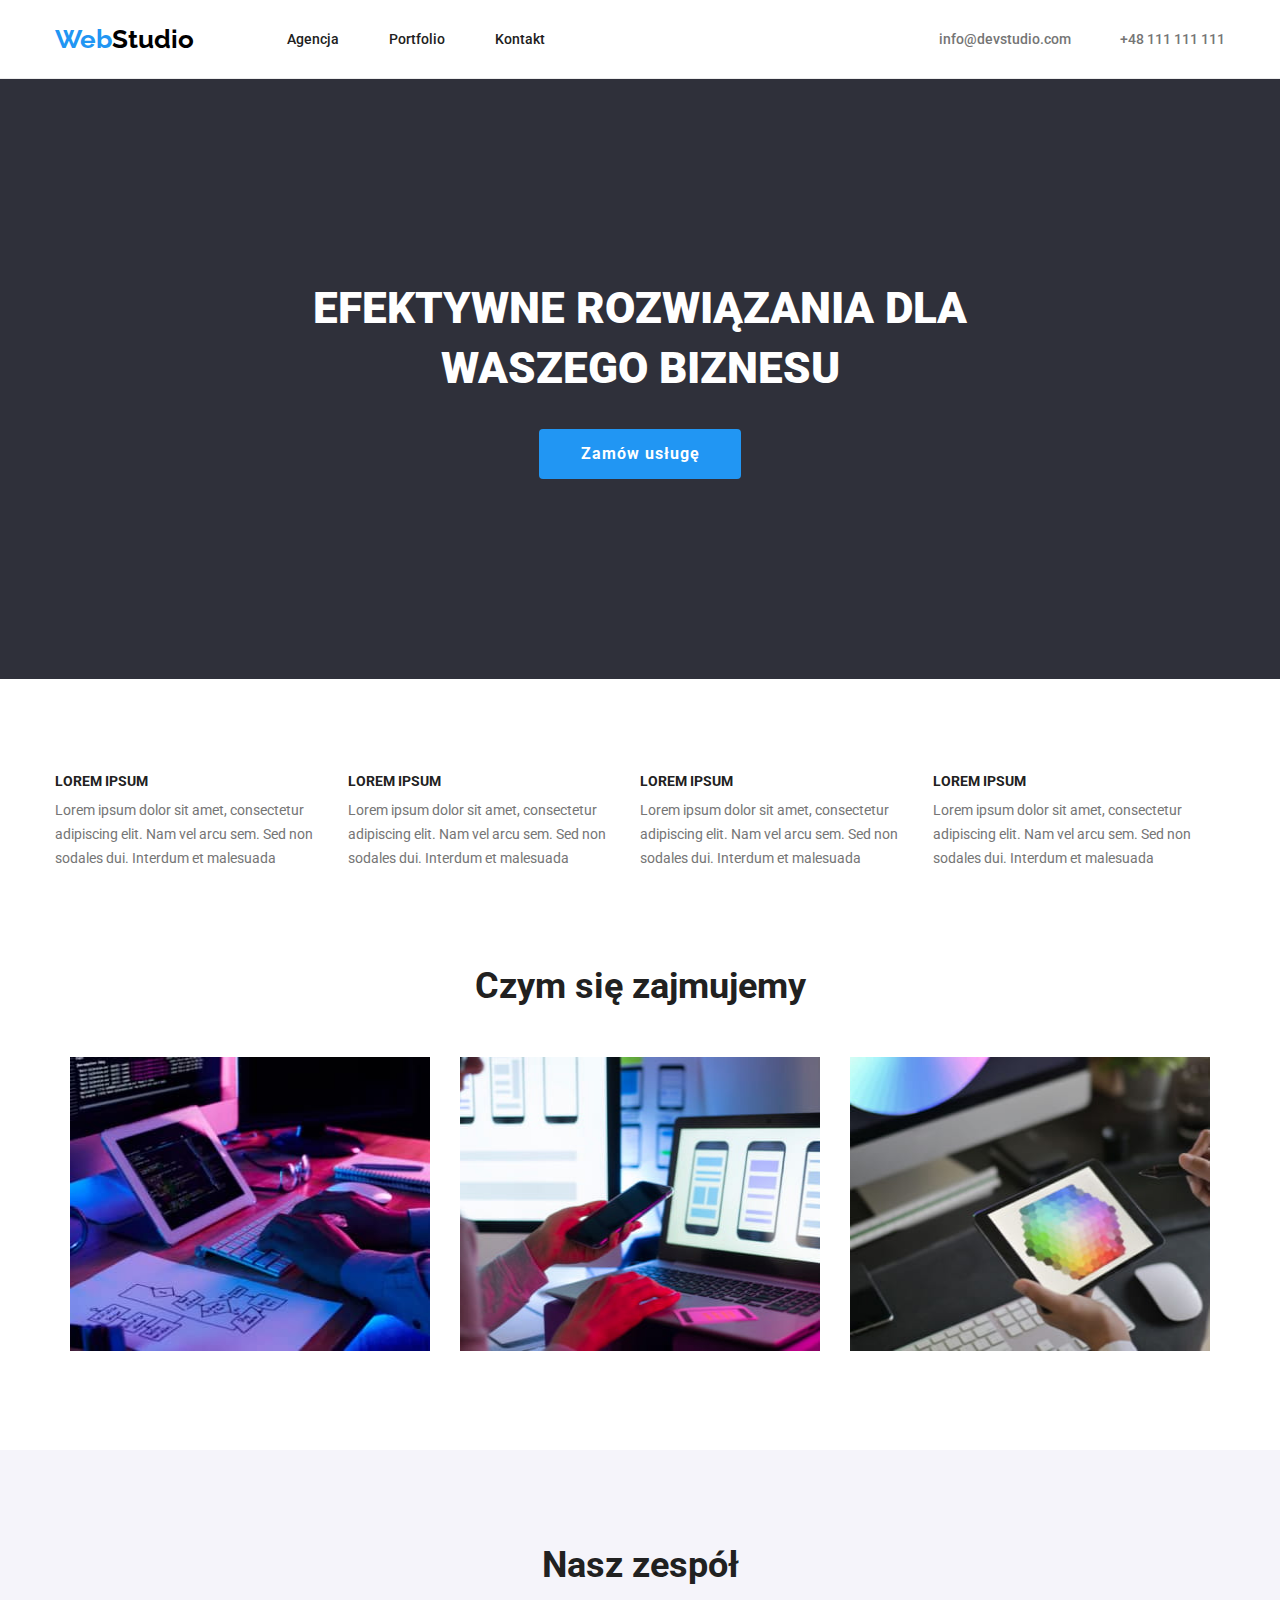
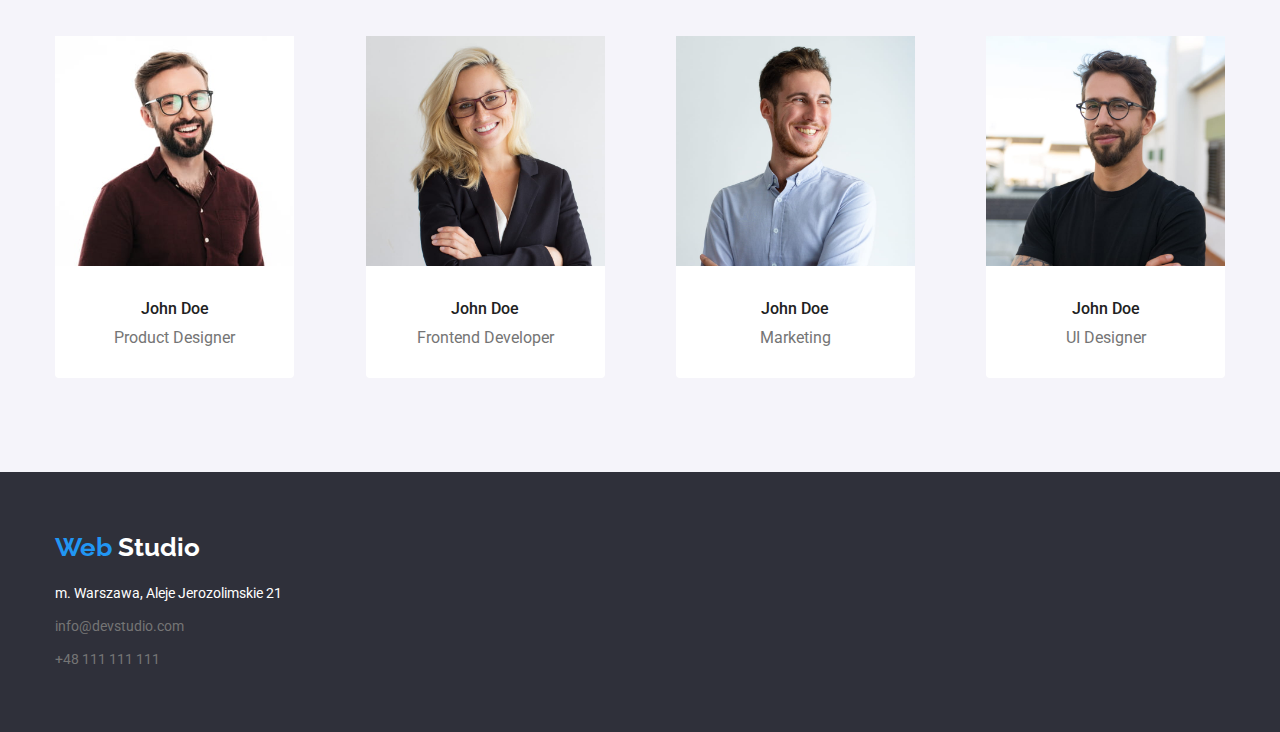
==== commit eb7da2ae: "correction" ====
--- a/index.html
+++ b/index.html
@@ -125,8 +125,8 @@
         <div class="=container">
          <h2 class="team-description team-members">Nasz zespół</h2>
          <ul class="image-section-2 container">
-           <li>
-             <div class="photo-block"><img class="image-main-page"
+           <li class="photo-box">
+             <div class="photo-block"><img class="image-main-page team-portrait"
               src="./images/img4.jpg"
               alt="John Doe"
               width="270"
@@ -135,8 +135,8 @@
              <h3>John Doe</h3>
              <p class="position-description">Product Designer</p></div>
            </li>
-           <li>
-             <div class="photo-block"><img class="image-main-page"
+           <li class="photo-box">
+             <div class="photo-block"><img class="image-main-page team-portrait"
               src="./images/img5.jpg"
               alt="John Doe"
               width="270"
@@ -145,8 +145,8 @@
              <h3>John Doe</h3>
              <p class="position-description">Frontend Developer</p></div>
            </li>
-           <li>
-             <div class="photo-block"><img class="image-main-page"
+           <li class="photo-box">
+             <div class="photo-block"><img class="image-main-page team-portrait"
               src="./images/img6.jpg"
               alt="John Doe"
               width="270"
@@ -155,8 +155,8 @@
              <h3>John Doe</h3>
              <p class="position-description">Marketing</p></div>
            </li>
-           <li>
-             <div class="photo-block"><img class="image-main-page"
+           <li class="photo-box">
+             <div class="photo-block"><img class="image-main-page team-portrait"
               src="./images/img7.jpg"
               alt="John Doe"
               width="270"
@@ -170,7 +170,7 @@
       </section>
     </main>
     <footer>
-      <div class="footer-elements">
+      <div class="footer-elements container">
         <div class="logo logo-footer-style">
           <a class="webstudio" href="#">
             <span class="logo-element">Web</span>
--- a/css/styles.css
+++ b/css/styles.css
@@ -31,8 +31,7 @@
   font-size: 26px;
   line-height: 1.17;
   text-decoration: none;
-  cursor: auto;
-  cursor:none;
+  /* cursor: default; */
 }
 .logo{
   margin:auto;
@@ -138,6 +137,7 @@
   color: var(--list-font-color);
   font-size: 16px;
   line-height: 1.17;
+  margin-top:10px;
 }
 footer {
   background-color:var(--second-brand-color);
@@ -197,18 +197,7 @@
 .main-portfolio section {
   background-color: rgba(255, 255, 255, 1);
 }
-a:not(.webstudio){
-  cursor:pointer;
-}
-/* .webstudio:hover{
-  color: rgba(33, 150, 243, 1);
-} */
-.container{
-  max-width: 1200px;
-  padding: 0;
-  margin:0 auto;
-  width: 100%;
-}
+
 header li{
   display: inline;
 } 
@@ -282,13 +271,16 @@
   background-color:rgba(255, 255, 255, 1);
  text-align: center;
  padding-bottom: 30px;
+ box-shadow: 0 2 1px 0px rgba(0, 0, 0, 0.2), inset 0 1 1px 0px rgba(0, 0, 0, 0.14);
+ border-bottom-left-radius:4px ;
+ border-bottom-right-radius:4px;
 }
 .footer-elements{
   padding-top:60px;
   padding-bottom: 60px;
   display:block;
-  margin-left: 215px;
-  margin-bottom:90px;
+  /* margin-left: 215px;
+  margin-bottom:90px; */
 }
 .footer-list{
   padding-left:0;
@@ -313,9 +305,12 @@
 }
 .photo-block-portfolio{
   background-color:rgba(255, 255, 255, 1);
+  margin-bottom: 0;
 }
 header{
   border-bottom:solid #ECECEC 1px;
+  padding-bottom:24px ;
+  padding-top:24px ;
 }
 .header-links li:nth-child(1){
 margin-left: 93px;
@@ -333,19 +328,22 @@
   display:flex;
 }
 .photo-block-portfolio h3{
-  margin-top:20px;
   margin-left:24px;
-  margin-bottom:4px;
 }
 .photo-block-portfolio p{
   margin-left:24px;
   margin-bottom:20px;
+  padding-top: 4px;
 }
 .item li{
   flex-basis: calc((100% - 60px) / 3);
 }
-.item{
-  border: solid #EEEEEE 1px;
+.item-text{
+  border-bottom: solid #EEEEEE 1px;  
+  border-right:solid #EEEEEE 1px ;
+  border-left:solid #EEEEEE 1px ;
+  margin-top: -5px;
+  padding-top: 20px;
 }
 
 .logo-footer-style{
@@ -356,4 +354,7 @@
 }
 .link-first{
   margin-bottom: 9px;
-}+}
+.team-portrait{
+  padding-bottom: 30px;
+ }